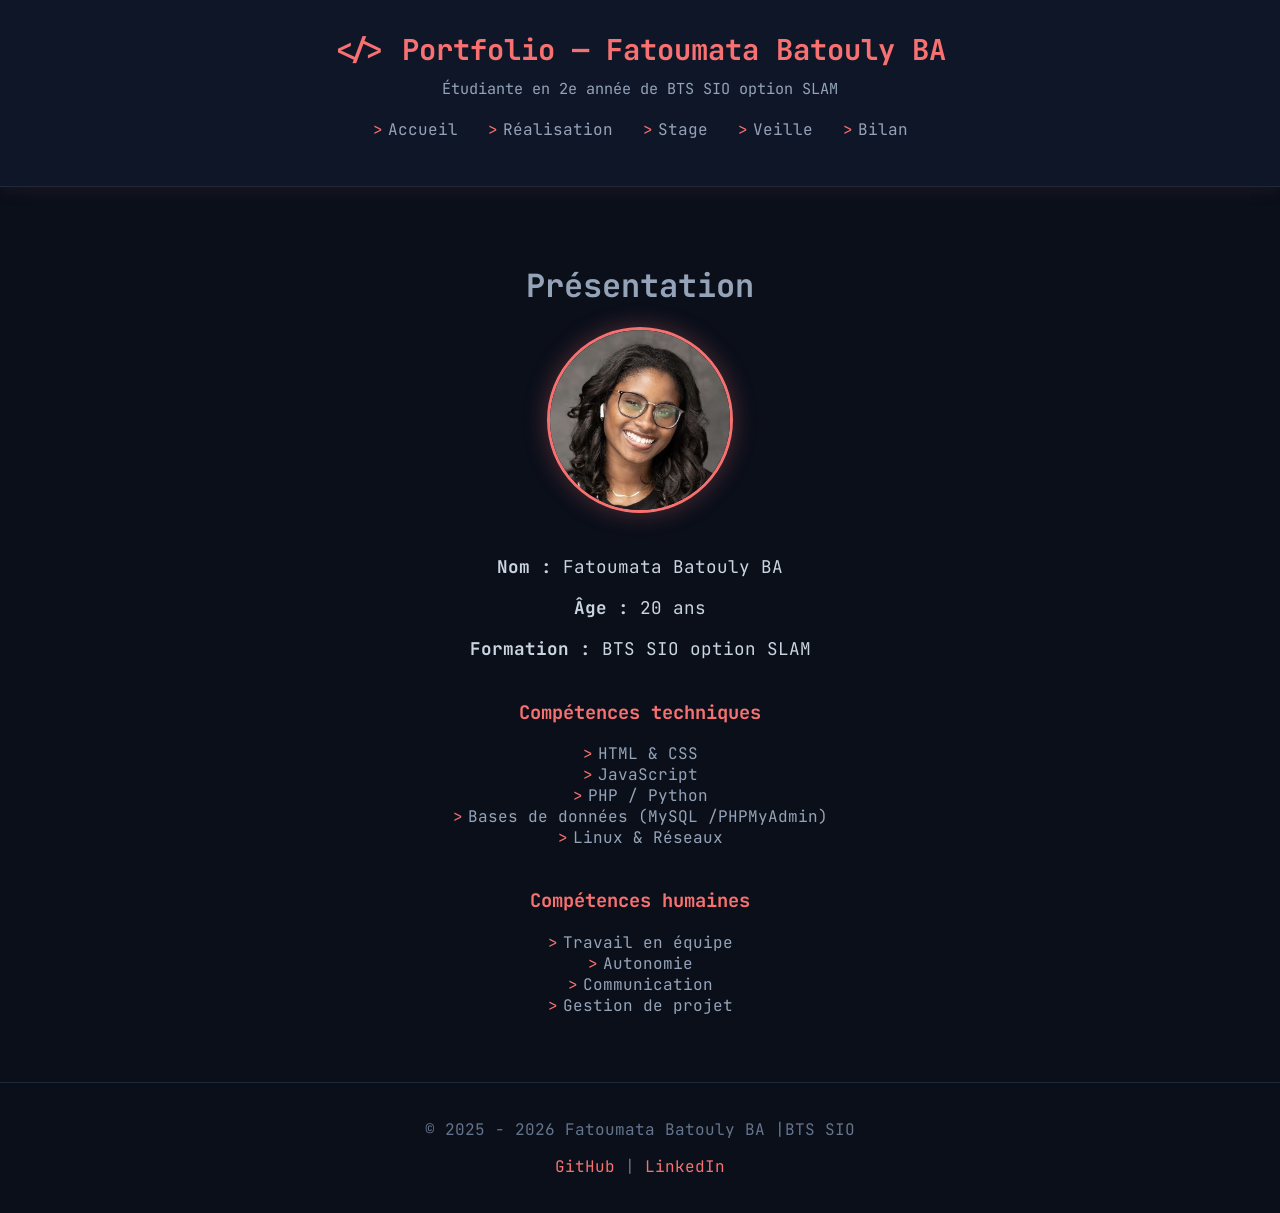
==== index.html @ 47eeae06 "Rename Index.html to index.html" ====
<!DOCTYPE html>
<html lang="fr">

<head>
    <meta charset="UTF-8">
    <meta name="viewport" content="width=device-width, initial-scale=1.0">
    <title>Portfolio - Fatoumata Batouly BA</title>
    <link rel="stylesheet" href="style.css">
</head>

<body>

    <header>
      <h1>&lt;/&gt; <span>Portfolio — Fatoumata Batouly BA</span></h1>
        <p>Étudiante en 2e année de BTS SIO option SLAM</p>

        <nav>
            <ul>
                
                 <li><a href="index.html">Accueil</a></li>
                <li><a href="realisation.html">Réalisation</a></li>
                <li><a href="stage.html">Stage</a></li>
                <li><a href="veille.html">Veille</a></li>
                <li><a href="bilan.html">Bilan</a></li>
            </ul>
        </nav>
    </header>

    <main>
        <section id="accueil">
            <h2>Présentation</h2>
            <img src="photo portfolio.jpg" alt="Photo de Fatoumata Batouly BA">
            <p><strong>Nom :</strong> Fatoumata Batouly BA</p>
            <p><strong>Âge :</strong> 20 ans</p>
            <p><strong>Formation :</strong> BTS SIO option SLAM</p>

            <h3>Compétences techniques</h3>
            <ul>
                <li>HTML & CSS</li>
                <li>JavaScript</li>
                <li>PHP / Python</li>
                <li>Bases de données (MySQL /PHPMyAdmin)</li>
                <li>Linux & Réseaux</li>
            </ul>

            <h3>Compétences humaines</h3>
            <ul>
                <li>Travail en équipe</li>
                <li>Autonomie</li>
                <li>Communication</li>
                <li>Gestion de projet</li>
            </ul>
        </section>
    </main>

    <footer>
        <p>© 2025 - 2026 Fatoumata Batouly BA |BTS SIO </p>
            <a href="https://github.com/Fatoumata-w">GitHub</a> |
             <a href="https://www.linkedin.com/in/fatoumata-batouly-ba-399231347/">  LinkedIn</a></p>
    </footer>
</body>

</html>
---- style.css ----
/* Police */
@import url('https://fonts.googleapis.com/css2?family=JetBrains+Mono:wght@400;700&display=swap');

/* Page générale */
body {
    margin: 0;
    padding: 0;
    font-family: 'JetBrains Mono', monospace;
    background-color: #0a0f1a;
    color:  #94a3b8;
    display: flex;
    flex-direction: column;
    min-height: 100vh;
}

/* ---------- HEADER ---------- */
header {
    text-align: center;
    padding: 30px 20px; /* même hauteur pour toutes les pages */
    background: rgba(15, 23, 42, 0.95);
    border-bottom: 1px solid #1e293b;
    box-shadow: 0 0 20px rgba(248, 113, 113, 0.1);
}

header h1 {
    font-size: 1.8rem; /* uniforme sur toutes les pages */
    color: #f87171;
    margin: 0;
    line-height: 1.4; /* équilibre la hauteur du header */
    text-transform: none;
}

header p {
    color: #94a3b8;
    margin-top: 8px;
    font-size: 0.95rem;
}

/* ---------- NAVIGATION ---------- */
nav ul {
    list-style: none;
    display: flex;
    justify-content: center;
    gap: 30px;
    margin-top: 20px;
    padding: 0;
}

nav a {
    color: #94a3b8;
    text-decoration: none;
    font-size: 1rem;
    position: relative;
    transition: color 0.3s;
}

nav a::after {
    content: "";
    position: absolute;
    bottom: -4px;
    left: 0;
    width: 0%;
    height: 2px;
    background-color: #f87171;
    transition: width 0.3s ease;
}

nav a:hover::after {
    width: 100%;
}

nav a:hover {
    color: #f87171;
}

/* ---------- MAIN ---------- */
main {
    flex: 1;
    text-align: center;
    padding: 50px 20px;
}

/* ---------- PAGE ACCUEIL ---------- */
#accueil img {
    width: 180px;
    height: 180px;
    border-radius: 50%;
    border: 3px solid #f87171;
    object-fit: cover;
    box-shadow: 0 0 25px rgba(248, 113, 113, 0.3);
    margin-bottom: 20px;
    transition: transform 0.3s ease, box-shadow 0.3s ease;
}

#accueil img:hover {
    transform: scale(1.05);
    box-shadow: 0 0 40px rgba(248, 113, 113, 0.5);
}

#accueil h2 {
    font-size: 2rem;
    color: #94a3b8;
    margin-bottom: 20px;
}

section p {
    font-size: 1.1rem;
    color: #cbd5e1;
}

h3 {
    color: #f87171;
    margin-top: 40px;
}

ul {
    list-style: none;
    padding: 0;
    color: #94a3b8;
    font-size: 1rem;
}

li::before {
    content: ">";
    color: #f87171;
    margin-right: 5px;
}

/* ---------- FOOTER ---------- */
footer {
    text-align: center;
    padding: 20px;
    border-top: 1px solid #1e293b;
    color: #64748b;
}

footer a {
    color: #f87171;
    text-decoration: none;
}

footer a:hover {
    text-decoration: underline;
}

/* ---------- PAGES SPÉCIFIQUES ---------- */
.page-list h2 {
    color: #f87171;
    margin-bottom: 20px;
}

.page-list ul li a {
    color: #94a3b8;
    text-decoration: none;
    font-size: 1.1rem;
    transition: color 0.3s;
}

.page-list ul li a:hover {
    color: #f87171;
}

/* ---------- PAGE VEILLE ---------- */
.veille h2 {
    color: #f87171;
    margin-bottom: 20px;
}

.veille ul li a {
    color: #94a3b8;
    text-decoration: none;
}

.veille ul li a:hover {
    color: #f87171;
}


/* === Projet 1 : Lumely Radiance === */

/* Blocs principaux */
.bloc {
  max-width: 900px;
  margin: 40px auto;
  background-color: rgba(15, 23, 42, 0.7);
  border: 1px solid #1e293b;
  border-radius: 15px;
  padding: 30px 40px;
  box-shadow: 0 0 25px rgba(248, 113, 113, 0.1);
  text-align: center;
  transition: transform 0.3s ease, box-shadow 0.3s ease;
}

.bloc:hover {
  transform: translateY(-4px);
  box-shadow: 0 0 40px #e508d340;
}

/* Titres */
.bloc h2,
.bloc h3 {
  color: #f87171;
  margin-bottom: 15px;
  border-bottom: 1px solid #1e293b;
  padding-bottom: 5px;
}

.bloc p,
.bloc ul li {
  color:  #94a3b8;
  font-size: 1.05rem;
  line-height: 1.6;
}

/* Listes */
.bloc ul {
  list-style: none;
  padding-left: 0;

}


.bloc ul li {
  position: relative;
  padding-left: 20px;
  margin-bottom: 8px;
  
  
}

.bloc ul li::before {
  content: ">";
  position: absolute;
  left: 0;
  color: #f87171;
  font-weight: bold;
  
}


/* Captures */
.captures {
  display: flex;
  justify-content: center;
  flex-wrap: wrap;
  gap: 20px;
  margin-top: 20px;
}
.capture1 { 
   width: 35%;

}
.captures img {
  width: 35%;
  border-radius: 10px;
  border: 2px solid #1e293b;
  box-shadow: 0 0 20px rgba(248, 113, 113, 0.15);
  transition: transform 0.3s ease, box-shadow 0.3s ease;
}

.captures img:hover {
  transform: scale(1.03);
  box-shadow: 0 0 25px rgba(248, 113, 113, 0.35);
}

/* ---------- RESPONSIVE ---------- */
@media (max-width: 600px) {
    nav ul {
        flex-direction: column;
        gap: 8px;
    }

    header h1 {
        font-size: 1.5rem;
    }

    section h2 {
        font-size: 1.5rem;
    }
     main section {
        padding: 20px;
        margin: 20px;
    }

    .capture {
        width: 90%;
    }
}
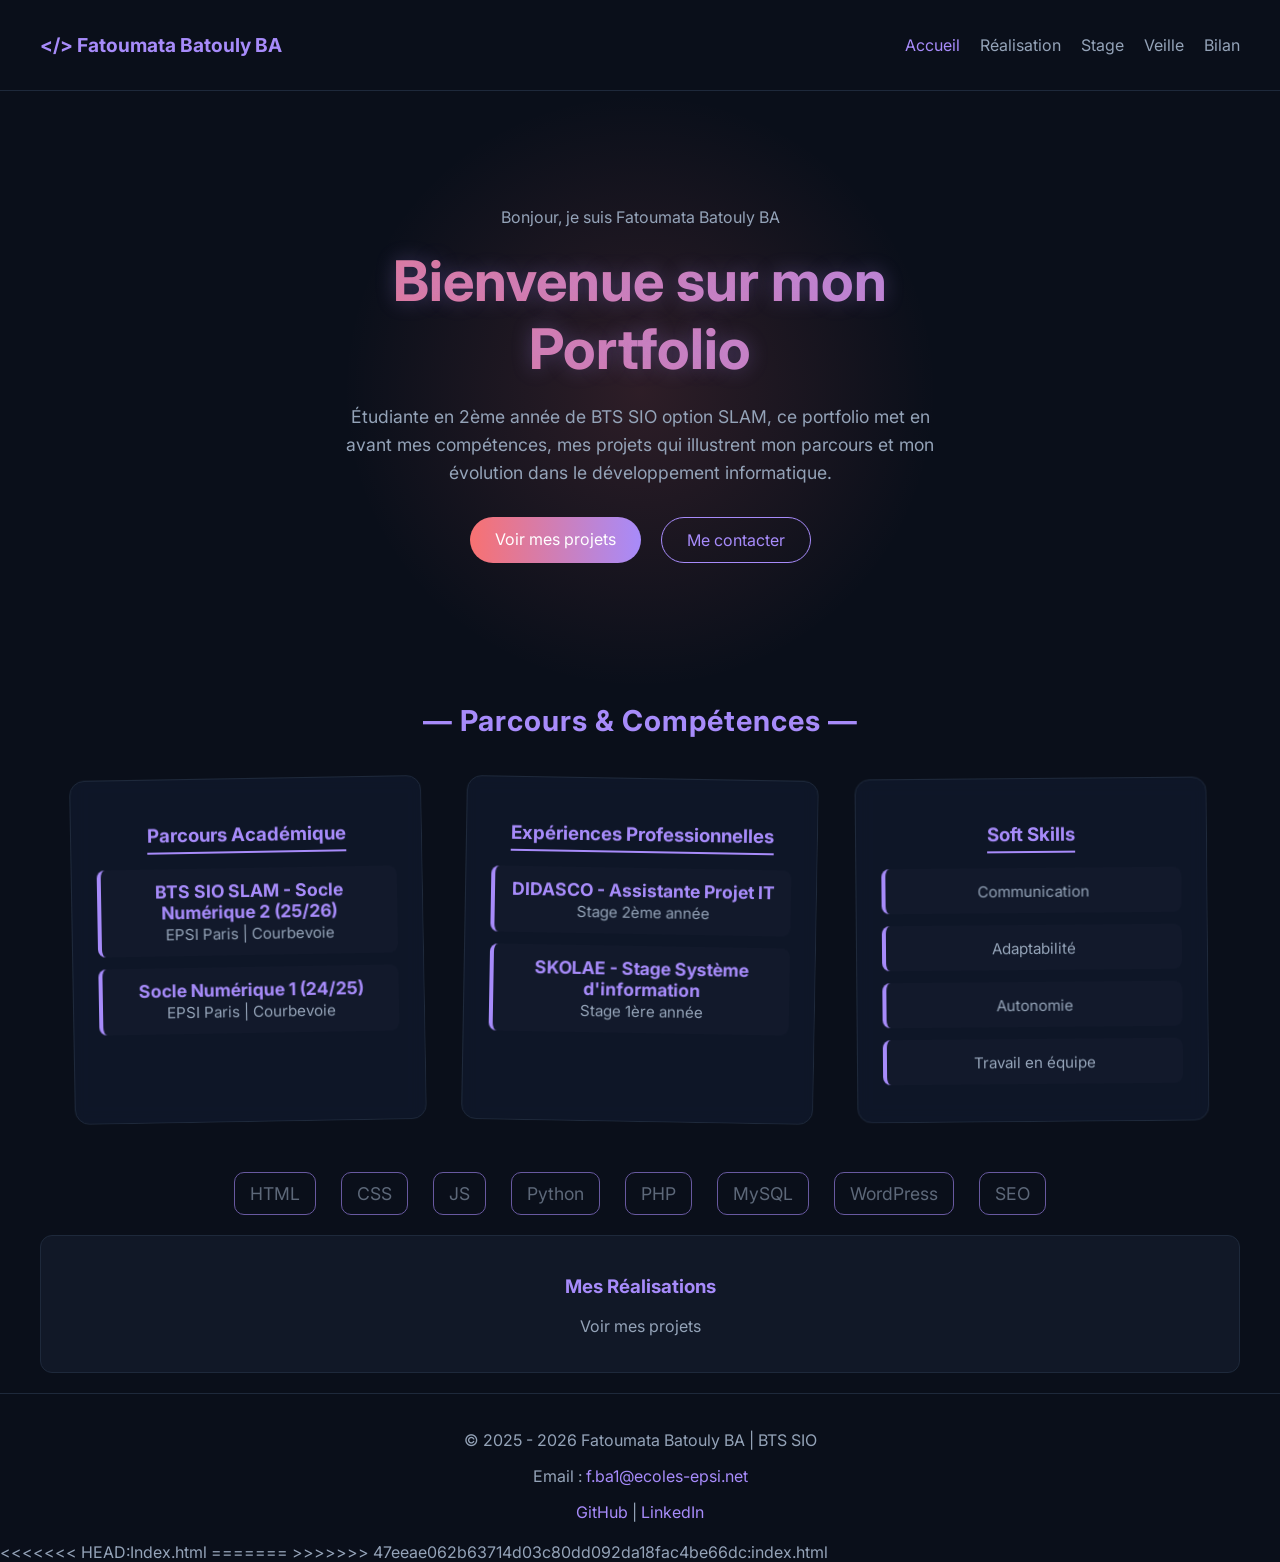
==== commit d3d202bf: "Merge branch 'main' of https://github.com/Fatoumata-w/Portfolio-Fatoumata" ====
--- a/index.html
+++ b/index.html
@@ -1,63 +1,135 @@
 <!DOCTYPE html>
 <html lang="fr">
+<head>
+<meta charset="UTF-8">
+<meta name="viewport" content="width=device-width, initial-scale=1.0">
+<title>Portfolio - Fatoumata Batouly BA</title>
+<link rel="stylesheet" href="style.css">
+<link rel="stylesheet" href="https://cdnjs.cloudflare.com/ajax/libs/font-awesome/6.4.0/css/all.min.css">
 
-<head>
-    <meta charset="UTF-8">
-    <meta name="viewport" content="width=device-width, initial-scale=1.0">
-    <title>Portfolio - Fatoumata Batouly BA</title>
-    <link rel="stylesheet" href="style.css">
 </head>
 
 <body>
 
-    <header>
-      <h1>&lt;/&gt; <span>Portfolio — Fatoumata Batouly BA</span></h1>
-        <p>Étudiante en 2e année de BTS SIO option SLAM</p>
+<header>
+<h1>&lt;/&gt; Fatoumata Batouly BA</h1>
+<nav>
+<ul>
+<li><a href="index.html" class="active">Accueil</a></li>
+<li><a href="realisation.html">Réalisation</a></li>
+<li><a href="stage.html">Stage</a></li>
+<li><a href="veille.html">Veille</a></li>
+<li><a href="bilan.html">Bilan</a></li>
+</ul>
+</nav>
+</header>
 
-        <nav>
-            <ul>
-                
-                 <li><a href="index.html">Accueil</a></li>
-                <li><a href="realisation.html">Réalisation</a></li>
-                <li><a href="stage.html">Stage</a></li>
-                <li><a href="veille.html">Veille</a></li>
-                <li><a href="bilan.html">Bilan</a></li>
-            </ul>
-        </nav>
-    </header>
+<main>
 
-    <main>
-        <section id="accueil">
-            <h2>Présentation</h2>
-            <img src="photo portfolio.jpg" alt="Photo de Fatoumata Batouly BA">
-            <p><strong>Nom :</strong> Fatoumata Batouly BA</p>
-            <p><strong>Âge :</strong> 20 ans</p>
-            <p><strong>Formation :</strong> BTS SIO option SLAM</p>
+<!-- HERO -->
+<section class="hero">
+    <p class="hero-intro">Bonjour, je suis Fatoumata Batouly BA</p>
 
-            <h3>Compétences techniques</h3>
-            <ul>
-                <li>HTML & CSS</li>
-                <li>JavaScript</li>
-                <li>PHP / Python</li>
-                <li>Bases de données (MySQL /PHPMyAdmin)</li>
-                <li>Linux & Réseaux</li>
-            </ul>
+    <h1 class="hero-title">
+        Bienvenue sur mon <br> Portfolio
+    </h1>
 
-            <h3>Compétences humaines</h3>
-            <ul>
-                <li>Travail en équipe</li>
-                <li>Autonomie</li>
-                <li>Communication</li>
-                <li>Gestion de projet</li>
-            </ul>
-        </section>
-    </main>
+    <p class="hero-text">
+       Étudiante en 2ème année de BTS SIO option SLAM, ce portfolio met en avant mes compétences, mes projets qui illustrent mon parcours et mon évolution dans le développement informatique.
 
-    <footer>
-        <p>© 2025 - 2026 Fatoumata Batouly BA |BTS SIO </p>
-            <a href="https://github.com/Fatoumata-w">GitHub</a> |
-             <a href="https://www.linkedin.com/in/fatoumata-batouly-ba-399231347/">  LinkedIn</a></p>
-    </footer>
+    </p>
+
+    <div class="hero-buttons">
+        <a href="realisation.html" class="btn-primary">Voir mes projets</a>
+        <a href="index.html#contact" class="btn-outline">Me contacter</a>
+    </div>
+</section>
+
+<!-- COMPETENCES -->
+<section class="competences-section">
+
+    <h2 class="section-title">— Parcours & Compétences —</h2>
+
+    <div class="competences-container">
+
+     <!-- Bloc Parcours -->
+ <div class="competence-card">
+            <h3>Parcours Académique</h3>
+
+            <div class="education-item">
+                <h4>BTS SIO SLAM - Socle Numérique 2 (25/26)</h4>
+                <p>EPSI Paris | Courbevoie</p>
+            </div>
+
+            <div class="education-item">
+                <h4>Socle Numérique 1 (24/25)</h4>
+                <p>EPSI Paris | Courbevoie</p>
+            </div>
+        </div>
+
+        <!-- Bloc Expériences Professionnelles -->
+        <div class="competence-card">
+            <h3>Expériences Professionnelles</h3>
+
+            <div class="education-item">
+                <h4>DIDASCO - Assistante Projet IT</h4>
+                <p>Stage 2ème année</p>
+            </div>
+
+            <div class="education-item">
+                <h4>SKOLAE - Stage Système d'information</h4>
+                <p>Stage 1ère année</p>
+            </div>
+        </div>
+
+        <!-- Bloc Soft Skills -->
+        <div class="competence-card">
+            <h3>Soft Skills</h3>
+
+            <div class="education-item"><p>Communication</p></div>
+            <div class="education-item"><p>Adaptabilité</p></div>
+            <div class="education-item"><p>Autonomie</p></div>
+            <div class="education-item"><p>Travail en équipe</p></div>
+        </div>
+
+    </div>
+
+    <!-- Icônes -->
+    <div class="skills-icons">
+        <span>HTML</span>
+        <span>CSS</span>
+        <span>JS</span>
+        <span>Python</span>
+        <span>PHP</span>
+        <span>MySQL</span>
+        <span>WordPress</span>
+        <span>SEO</span>
+    </div>
+
+</section>
+
+<!-- NAV RAPIDE -->
+<section class="cards">
+
+    <a href="realisation.html" class="card link-card">
+        <h3>Mes Réalisations</h3>
+        <p>Voir mes projets</p>
+    </a>
+
+</main>
+
+<footer 
+id="contact">
+<p>© 2025 - 2026 Fatoumata Batouly BA | BTS SIO</p>
+<p>Email : <a href="mail">f.ba1@ecoles-epsi.net</a></p>
+<a href="https://github.com/Fatoumata-w">GitHub</a> |
+<a href="https://www.linkedin.com/in/fatoumata-batouly-ba-399231347/">LinkedIn</a>
+</footer>
+
 </body>
+<<<<<<< HEAD:Index.html
+</html>
+=======
 
 </html>
+>>>>>>> 47eeae062b63714d03c80dd092da18fac4be66dc:index.html
--- a/style.css
+++ b/style.css
@@ -1,288 +1,849 @@
-/* Police */
-@import url('https://fonts.googleapis.com/css2?family=JetBrains+Mono:wght@400;700&display=swap');
-
-/* Page générale */
+@import url('https://fonts.googleapis.com/css2?family=Inter:wght@300;400;600&display=swap');
+
+/* ===== GLOBAL ===== */
 body {
     margin: 0;
+    font-family: 'Inter', sans-serif;
+    background: #0a0f1a;
+    color: #94a3b8;
+}
+
+/* ===== HEADER ===== */
+header {
+    display: flex;
+    justify-content: space-between;
+    align-items: center;
+    padding: 20px 40px;
+    border-bottom: 1px solid #1e293b;
+}
+
+header h1 {
+    color: #a78bfa;
+    font-size: 1.2rem;
+}
+
+nav ul {
+    display: flex;
+    gap: 20px;
+    list-style: none;
+    margin: 0;
     padding: 0;
-    font-family: 'JetBrains Mono', monospace;
-    background-color: #0a0f1a;
-    color:  #94a3b8;
-    display: flex;
-    flex-direction: column;
-    min-height: 100vh;
-}
-
-/* ---------- HEADER ---------- */
-header {
-    text-align: center;
-    padding: 30px 20px; /* même hauteur pour toutes les pages */
-    background: rgba(15, 23, 42, 0.95);
-    border-bottom: 1px solid #1e293b;
-    box-shadow: 0 0 20px rgba(248, 113, 113, 0.1);
-}
-
-header h1 {
-    font-size: 1.8rem; /* uniforme sur toutes les pages */
-    color: #f87171;
-    margin: 0;
-    line-height: 1.4; /* équilibre la hauteur du header */
-    text-transform: none;
-}
-
-header p {
-    color: #94a3b8;
-    margin-top: 8px;
-    font-size: 0.95rem;
-}
-
-/* ---------- NAVIGATION ---------- */
-nav ul {
-    list-style: none;
-    display: flex;
-    justify-content: center;
-    gap: 30px;
-    margin-top: 20px;
-    padding: 0;
 }
 
 nav a {
-    color: #94a3b8;
     text-decoration: none;
-    font-size: 1rem;
+    color: #94a3b8;
+    transition: 0.3s;
+}
+
+nav a.active,
+nav a:hover {
+    color: #a78bfa;
+}
+
+/* ===== HERO ===== */
+.hero {
+    text-align: center;
+    padding: 100px 20px 60px;
     position: relative;
-    transition: color 0.3s;
-}
-
-nav a::after {
+}
+
+.hero::before {
     content: "";
     position: absolute;
-    bottom: -4px;
-    left: 0;
-    width: 0%;
-    height: 2px;
-    background-color: #f87171;
-    transition: width 0.3s ease;
-}
-
-nav a:hover::after {
-    width: 100%;
-}
-
-nav a:hover {
-    color: #f87171;
-}
-
-/* ---------- MAIN ---------- */
-main {
-    flex: 1;
-    text-align: center;
-    padding: 50px 20px;
-}
-
-/* ---------- PAGE ACCUEIL ---------- */
-#accueil img {
-    width: 180px;
-    height: 180px;
-    border-radius: 50%;
-    border: 3px solid #f87171;
-    object-fit: cover;
-    box-shadow: 0 0 25px rgba(248, 113, 113, 0.3);
-    margin-bottom: 20px;
-    transition: transform 0.3s ease, box-shadow 0.3s ease;
-}
-
-#accueil img:hover {
+    top: 0;
+    left: 50%;
+    transform: translateX(-50%);
+    width: 600px;
+    height: 600px;
+    background: radial-gradient(circle, rgba(248,113,113,0.15) 0%, transparent 70%);
+    z-index: 0;
+}
+
+.hero * {
+    position: relative;
+    z-index: 1;
+}
+
+.hero-intro {
+    font-size: 1rem;
+    color: #94a3b8;
+}
+
+.hero-title {
+    font-size: 3.5rem;
+    font-weight: bold;
+    margin: 20px 0;
+    background: linear-gradient(90deg, #f87171, #a78bfa);
+    -webkit-background-clip: text;
+    -webkit-text-fill-color: transparent;
+    text-shadow: 0 0 20px rgba(168, 139, 250, 0.3);
+}
+
+.hero-text {
+    max-width: 600px;
+    margin: auto;
+    font-size: 1.1rem;
+    line-height: 1.6;
+}
+
+/* ===== BUTTONS ===== */
+.hero-buttons {
+    margin-top: 30px;
+    display: flex;
+    justify-content: center;
+    gap: 20px;
+    flex-wrap: wrap;
+}
+
+.btn-primary {
+    padding: 12px 25px;
+    background: linear-gradient(90deg, #f87171, #a78bfa);
+    border-radius: 30px;
+    color: white;
+    text-decoration: none;
+    transition: 0.3s;
+}
+
+.btn-primary:hover {
     transform: scale(1.05);
-    box-shadow: 0 0 40px rgba(248, 113, 113, 0.5);
-}
-
-#accueil h2 {
-    font-size: 2rem;
-    color: #94a3b8;
-    margin-bottom: 20px;
-}
-
-section p {
+}
+
+.btn-outline {
+    padding: 12px 25px;
+    border: 1px solid #a78bfa;
+    border-radius: 30px;
+    color: #a78bfa;
+    text-decoration: none;
+    transition: 0.3s;
+}
+
+.btn-outline:hover {
+    background: #a78bfa;
+    color: #0a0f1a;
+}
+
+/* ===== CARDS NAV ===== */
+.cards {
+    display: grid;
+    grid-template-columns: repeat(auto-fit, minmax(250px, 1fr));
+    gap: 20px;
+    padding: 20px 40px;
+}
+
+.card {
+    background: #111827;
+    padding: 20px;
+    border-radius: 12px;
+    border: 1px solid #1e293b;
+    transition: 0.3s;
+}
+
+.card:hover {
+    transform: translateY(-5px);
+    border-color: #a78bfa;
+}
+
+.card h3 {
+    color: #a78bfa;
+}
+
+.link-card {
+    text-decoration: none;
+    color: #94a3b8;
+    text-align: center;
+}
+
+/* ===== COMPETENCES ===== */
+.competences-section {
+    margin-top: 80px;
+    text-align: center;
+}
+
+.section-title {
+    font-size: 1.8rem;
+    color: #a78bfa;
+    margin-bottom: 40px;
+    letter-spacing: 1px;
+}
+
+/* container */
+.competences-container {
+    display: flex;
+    justify-content: center;
+    gap: 40px;
+    flex-wrap: wrap;
+}
+
+/* cards */
+.competence-card {
+    background: rgba(15, 23, 42, 0.85);
+    backdrop-filter: blur(8px);
+    padding: 25px;
+    border-radius: 15px;
+    width: 300px;
+    text-align: center;
+    border: 1px solid #1e293b;
+    transition: 0.3s;
+}
+
+/* effet incliné */
+.competence-card:nth-child(1) {
+    transform: rotate(-1deg);
+}
+.competence-card:nth-child(2) {
+    transform: rotate(1deg);
+}
+.competence-card:nth-child(3) {
+    transform: rotate(-0.5deg);
+}
+
+.competence-card:hover {
+    transform: translateY(-6px) scale(1.02);
+    box-shadow: 0 0 25px rgba(248, 113, 113, 0.2);
+}
+/* ===== Education / Parcours Académique ===== */
+.education-item {
+    background: rgba(30, 41, 59, 0.2); /* léger fond différent du card */
+    padding: 12px 15px;
+    margin-bottom: 12px;
+    border-radius: 8px;
+    border-left: 4px solid #a78bfa; /* barre colorée à gauche */
+    transition: 0.3s;
+}
+
+.education-item:hover {
+    background: rgba(30, 41, 59, 0.4); /* effet au survol */
+}
+
+.education-item h4 {
+    margin: 0;
     font-size: 1.1rem;
-    color: #cbd5e1;
-}
-
-h3 {
-    color: #f87171;
-    margin-top: 40px;
-}
-
-ul {
+    color: #a78bfa; /* contraste avec le fond */
+    
+}
+
+.education-item p {
+    margin: 2px 0 0 0;
+    font-size: 0.95rem;
+    color: #94a3b8;
+}
+
+/* titres */
+.competence-card h3 {
+    color: #a78bfa;
+    margin-bottom: 15px;
+    border-bottom: 2px solid #a78bfa;
+    display: inline-block;
+    padding-bottom: 5px;
+}
+
+/* liste */
+.competence-card ul {
     list-style: none;
     padding: 0;
-    color: #94a3b8;
-    font-size: 1rem;
-}
-
-li::before {
-    content: ">";
-    color: #f87171;
-    margin-right: 5px;
-}
-
-/* ---------- FOOTER ---------- */
+}
+
+.competence-card li {
+    margin-bottom: 8px;
+}
+
+/* skills */
+.skills-icons {
+    margin-top: 50px;
+    display: flex;
+    justify-content: center;
+    gap: 25px;
+    flex-wrap: wrap;
+}
+
+.skills-icons span {
+    opacity: 0.6;
+    font-size: 1.1rem;
+    border: 1px solid #a78bfa;
+    padding: 10px 15px;
+    border-radius: 10px;
+    transition: 0.3s;
+}
+
+.skills-icons span:hover {
+    opacity: 1;
+    border-color: #a78bfa;
+    color: #a78bfa;
+}
+
+/* ===== FOOTER ===== */
 footer {
     text-align: center;
     padding: 20px;
     border-top: 1px solid #1e293b;
-    color: #64748b;
 }
 
 footer a {
-    color: #f87171;
+    color: #a78bfa;
     text-decoration: none;
 }
 
 footer a:hover {
     text-decoration: underline;
 }
-
-/* ---------- PAGES SPÉCIFIQUES ---------- */
-.page-list h2 {
-    color: #f87171;
-    margin-bottom: 20px;
-}
-
-.page-list ul li a {
-    color: #94a3b8;
-    text-decoration: none;
-    font-size: 1.1rem;
-    transition: color 0.3s;
-}
-
-.page-list ul li a:hover {
-    color: #f87171;
-}
-
-/* ---------- PAGE VEILLE ---------- */
-.veille h2 {
-    color: #f87171;
-    margin-bottom: 20px;
-}
-
-.veille ul li a {
-    color: #94a3b8;
-    text-decoration: none;
-}
-
-.veille ul li a:hover {
-    color: #f87171;
-}
-
-
-/* === Projet 1 : Lumely Radiance === */
-
-/* Blocs principaux */
-.bloc {
-  max-width: 900px;
-  margin: 40px auto;
-  background-color: rgba(15, 23, 42, 0.7);
-  border: 1px solid #1e293b;
-  border-radius: 15px;
-  padding: 30px 40px;
-  box-shadow: 0 0 25px rgba(248, 113, 113, 0.1);
-  text-align: center;
-  transition: transform 0.3s ease, box-shadow 0.3s ease;
-}
-
-.bloc:hover {
-  transform: translateY(-4px);
-  box-shadow: 0 0 40px #e508d340;
-}
-
-/* Titres */
-.bloc h2,
-.bloc h3 {
-  color: #f87171;
-  margin-bottom: 15px;
-  border-bottom: 1px solid #1e293b;
-  padding-bottom: 5px;
-}
-
-.bloc p,
-.bloc ul li {
-  color:  #94a3b8;
-  font-size: 1.05rem;
-  line-height: 1.6;
-}
-
-/* Listes */
-.bloc ul {
-  list-style: none;
-  padding-left: 0;
-
-}
-
-
-.bloc ul li {
-  position: relative;
-  padding-left: 20px;
-  margin-bottom: 8px;
-  
-  
-}
-
-.bloc ul li::before {
-  content: ">";
-  position: absolute;
-  left: 0;
-  color: #f87171;
-  font-weight: bold;
-  
-}
-
-
-/* Captures */
-.captures {
-  display: flex;
-  justify-content: center;
-  flex-wrap: wrap;
-  gap: 20px;
-  margin-top: 20px;
-}
-.capture1 { 
-   width: 35%;
-
-}
-.captures img {
-  width: 35%;
-  border-radius: 10px;
-  border: 2px solid #1e293b;
-  box-shadow: 0 0 20px rgba(248, 113, 113, 0.15);
-  transition: transform 0.3s ease, box-shadow 0.3s ease;
-}
-
-.captures img:hover {
-  transform: scale(1.03);
-  box-shadow: 0 0 25px rgba(248, 113, 113, 0.35);
-}
-
-/* ---------- RESPONSIVE ---------- */
-@media (max-width: 600px) {
+html {
+    scroll-behavior: smooth;
+}
+/* PROJETS DANS REALISATION*/
+.projects-section {
+    padding: 50px 40px;
+}
+
+.projects-container {
+    display: grid;
+    grid-template-columns: repeat(auto-fit, minmax(300px, 1fr));
+    gap: 30px;
+}
+
+.project-card {
+    background: rgba(15, 23, 42, 0.85);
+    backdrop-filter: blur(8px);
+    padding: 25px;
+    border-radius: 15px;
+    border: 1px solid #1e293b;
+    transition: 0.3s;
+}
+
+.project-card:hover {
+    transform: translateY(-6px) scale(1.02);
+    box-shadow: 0 0 25px rgba(248, 113, 113, 0.2);
+}
+
+.project-card h3 {
+    color: #a78bfa;
+    margin-bottom: 10px;
+}
+
+.project-card p {
+    color: #94a3b8;
+    font-size: 0.95rem;
+    margin-bottom: 15px;
+}
+
+.tech-tags {
+    display: flex;
+    flex-wrap: wrap;
+    gap: 10px;
+    margin-bottom: 15px;
+}
+
+.tech-tags span {
+    background: #1e293b;
+    padding: 5px 10px;
+    border-radius: 8px;
+    font-size: 0.85rem;
+}
+
+.project-info {
+    display: flex;
+    flex-wrap: wrap;
+    gap: 15px;
+    font-size: 0.85rem;
+    margin-bottom: 15px;
+    color: #94a3b8;
+}
+
+.project-info i {
+    margin-right: 5px;
+    color: #a78bfa;
+}
+
+.project-links {
+    display: flex;
+    gap: 15px;
+    flex-wrap: wrap;
+}
+/* ===== RESPONSIVE ===== */
+@media (max-width: 768px) {
+
+    header {
+        flex-direction: column;
+        gap: 10px;
+        text-align: center;
+    }
+
     nav ul {
         flex-direction: column;
-        gap: 8px;
+        gap: 10px;
     }
 
-    header h1 {
-        font-size: 1.5rem;
+    .hero-title {
+        font-size: 2.2rem;
     }
 
-    section h2 {
-        font-size: 1.5rem;
+    .hero-text {
+        font-size: 1rem;
     }
-     main section {
+
+    .cards {
         padding: 20px;
-        margin: 20px;
+        text-align: center;
     }
 
-    .capture {
+    .competences-container {
+        flex-direction: column;
+        align-items: center;
+    }
+
+    .competence-card {
         width: 90%;
+        transform: none !important;
     }
-}+
+    .skills-icons {
+        gap: 15px;
+    }
+
+    .skills-icons span {
+        font-size: 1rem;
+        padding: 8px 12px;
+    }
+}
+
+/* ===== HERO GÉNÉRIQUE (veille, bilan, stage) ===== */
+.page-hero {
+    text-align: center;
+    padding: 80px 20px 50px;
+    position: relative;
+}
+.page-hero::before {
+    content: "";
+    position: absolute;
+    top: 0;
+    left: 50%;
+    transform: translateX(-50%);
+    width: 600px;
+    height: 400px;
+    background: radial-gradient(circle, rgba(167,139,250,0.12) 0%, transparent 70%);
+    z-index: 0;
+}
+.page-hero.red-glow::before {
+    background: radial-gradient(circle, rgba(248,113,113,0.12) 0%, transparent 70%);
+}
+.page-hero * { position: relative; z-index: 1; }
+.page-hero .hero-sub {
+    color: #94a3b8;
+    font-size: 0.95rem;
+    margin: 0 0 8px;
+}
+.page-hero h1 {
+    font-size: 3rem;
+    font-weight: bold;
+    background: linear-gradient(90deg, #f87171, #a78bfa);
+    -webkit-background-clip: text;
+    -webkit-text-fill-color: transparent;
+    margin: 10px 0;
+}
+.page-hero .hero-desc {
+    color: #94a3b8;
+    font-size: 1.05rem;
+    max-width: 600px;
+    margin: 0 auto;
+}
+
+/* badges hero */
+.hero-badges {
+    display: flex;
+    justify-content: center;
+    gap: 20px;
+    flex-wrap: wrap;
+    margin-top: 25px;
+}
+.hero-badge {
+    background: rgba(167,139,250,0.1);
+    border: 1px solid #a78bfa;
+    color: #a78bfa;
+    padding: 7px 18px;
+    border-radius: 20px;
+    font-size: 0.85rem;
+}
+
+/* ===== VEILLE ===== */
+.theme-section {
+    max-width: 900px;
+    margin: 0 auto 50px;
+    padding: 0 30px;
+}
+.theme-box {
+    background: rgba(15,23,42,0.85);
+    border: 1px solid #a78bfa;
+    border-left: 4px solid #a78bfa;
+    border-radius: 12px;
+    padding: 28px;
+}
+.theme-box h2 {
+    color: #a78bfa;
+    margin-top: 0;
+    font-size: 1.2rem;
+}
+.theme-box p {
+    color: #94a3b8;
+    line-height: 1.7;
+    margin: 6px 0;
+}
+.theme-labels {
+    display: flex;
+    gap: 10px;
+    flex-wrap: wrap;
+    margin-top: 15px;
+}
+.theme-label {
+    background: #1e293b;
+    padding: 5px 13px;
+    border-radius: 8px;
+    font-size: 0.82rem;
+    color: #94a3b8;
+}
+
+/* articles */
+.articles-section {
+    max-width: 1100px;
+    margin: 0 auto;
+    padding: 0 30px 70px;
+}
+.articles-section > h2 {
+    color: #a78bfa;
+    font-size: 1.8rem;
+    text-align: center;
+    margin-bottom: 40px;
+    letter-spacing: 1px;
+}
+.articles-grid {
+    display: grid;
+    grid-template-columns: repeat(auto-fit, minmax(320px, 1fr));
+    gap: 25px;
+}
+.article-card {
+    background: rgba(15,23,42,0.85);
+    border: 1px solid #1e293b;
+    border-radius: 15px;
+    padding: 25px;
+    transition: 0.3s;
+    display: flex;
+    flex-direction: column;
+}
+.article-card:hover {
+    transform: translateY(-5px);
+    border-color: #a78bfa;
+    box-shadow: 0 0 20px rgba(167,139,250,0.15);
+}
+.article-card.featured {
+    border-left: 4px solid #f18bcf;
+    border-color: #f18bcf;
+}
+.article-card.featured:hover {
+    box-shadow: 0 0 20px rgba(248,113,113,0.15);
+}
+.art-badge {
+    display: inline-block;
+    font-size: 0.75rem;
+    font-weight: 600;
+    padding: 4px 12px;
+    border-radius: 20px;
+    margin-bottom: 12px;
+    width: fit-content;
+}
+.art-badge.feat {
+    background: rgba(248,113,113,0.15);
+    color: #f18bcf;
+    border: 1px solid #f18bcf;
+}
+.art-badge.norm {
+    background: rgba(167,139,250,0.1);
+    color: #a78bfa;
+    border: 1px solid #a78bfa;
+}
+.article-card h3 {
+    color: #e2e8f0;
+    font-size: 1rem;
+    margin: 0 0 10px;
+    line-height: 1.4;
+}
+.art-meta {
+    display: flex;
+    gap: 14px;
+    flex-wrap: wrap;
+    margin-bottom: 12px;
+    font-size: 0.82rem;
+    color: #64748b;
+}
+.art-meta i { color: #a78bfa; margin-right: 4px; }
+.art-summary {
+    color: #94a3b8;
+    font-size: 0.92rem;
+    line-height: 1.65;
+    flex-grow: 1;
+    margin: 0 0 15px;
+}
+.art-points {
+    list-style: none;
+    padding: 0;
+    margin: 0 0 15px;
+}
+.art-points li { color: #94a3b8; font-size: 0.87rem; padding: 3px 0; }
+.art-points li::before { content: "→ "; color: #a78bfa; }
+.article-card.featured .art-points li::before { color: #f18bcf; }
+.read-link {
+    display: inline-flex;
+    align-items: center;
+    gap: 8px;
+    color: #a78bfa;
+    text-decoration: none;
+    font-size: 0.88rem;
+    font-weight: 500;
+    border-top: 1px solid #1e293b;
+    padding-top: 13px;
+    margin-top: auto;
+    transition: 0.2s;
+}
+.article-card.featured .read-link { color: #f18bcf; }
+.read-link:hover { opacity: 0.7; }
+
+/* méthode de veille */
+.methodo-section {
+    max-width: 900px;
+    margin: 0 auto 60px;
+    padding: 0 30px;
+}
+.methodo-section h2 {
+    color: #a78bfa;
+    font-size: 1.5rem;
+    margin-bottom: 25px;
+    text-align: center;
+}
+.methodo-grid {
+    display: grid;
+    grid-template-columns: repeat(auto-fit, minmax(190px, 1fr));
+    gap: 18px;
+}
+.methodo-card {
+    background: rgba(15,23,42,0.85);
+    border: 1px solid #1e293b;
+    border-radius: 12px;
+    padding: 20px;
+    text-align: center;
+}
+.methodo-card i { color: #a78bfa; font-size: 1.8rem; margin-bottom: 10px; display: block; }
+.methodo-card h4 { color: #e2e8f0; margin: 0 0 6px; font-size: 0.95rem; }
+.methodo-card p { color: #64748b; font-size: 0.82rem; margin: 0; }
+
+/* ===== BILAN ===== */
+.bilan-container {
+    max-width: 1000px;
+    margin: 0 auto;
+    padding: 0 30px 80px;
+}
+.citation-box {
+    background: rgba(167,139,250,0.08);
+    border-left: 4px solid #a78bfa;
+    border-radius: 0 12px 12px 0;
+    padding: 22px 28px;
+    margin-bottom: 50px;
+    font-style: italic;
+    color: #94a3b8;
+    font-size: 1rem;
+    line-height: 1.7;
+}
+.citation-box span { color: #a78bfa; font-style: normal; font-weight: 600; }
+
+.bilan-section { margin-bottom: 50px; }
+.bilan-section h2 {
+    color: #a78bfa;
+    font-size: 1.4rem;
+    margin-bottom: 25px;
+    display: flex;
+    align-items: center;
+    gap: 12px;
+}
+
+/* compétences grid */
+.comp-grid {
+    display: grid;
+    grid-template-columns: repeat(auto-fit, minmax(280px, 1fr));
+    gap: 20px;
+}
+.comp-card {
+    background: rgba(15,23,42,0.85);
+    border: 1px solid #1e293b;
+    border-radius: 12px;
+    padding: 22px;
+    transition: 0.3s;
+}
+.comp-card:hover { border-color: #a78bfa; transform: translateY(-3px); }
+.comp-card h3 { color: #e2e8f0; font-size: 1rem; margin: 0 0 12px; }
+.comp-card ul { list-style: none; padding: 0; margin: 0; }
+.comp-card ul li {
+    color: #94a3b8;
+    font-size: 0.88rem;
+    padding: 5px 0;
+    border-bottom: 1px solid rgba(30,41,59,0.5);
+}
+.comp-card ul li:last-child { border-bottom: none; }
+.comp-card ul li::before { content: "✓ "; color: #a78bfa; }
+
+
+
+/* points forts / axes */
+.two-cols { display: grid; grid-template-columns: 1fr 1fr; gap: 20px; }
+.col-box {
+    background: rgba(15,23,42,0.85);
+    border: 1px solid #1e293b;
+    border-radius: 12px;
+    padding: 22px;
+}
+.col-box.green { border-left: 4px solid #f568c4; }
+.col-box.orange { border-left: 4px solid #d35252; }
+.col-box h3 { font-size: 1rem; margin: 0 0 15px; }
+.col-box.green h3 { color: #f568c4; }
+.col-box.orange h3 { color: #d35252; }
+.col-box ul { list-style: none; padding: 0; margin: 0; }
+.col-box ul li { color: #94a3b8; font-size: 0.88rem; padding: 5px 0; }
+.col-box.green ul li::before { content: "+ "; color: #f568c4; font-weight: 700; }
+.col-box.orange ul li::before { content: "→ "; color: #d35252; }
+
+/* objectifs */
+.objectifs-grid {
+    display: grid;
+    grid-template-columns: repeat(auto-fit, minmax(220px, 1fr));
+    gap: 18px;
+}
+.objectif-card {
+    background: rgba(15,23,42,0.85);
+    border: 1px solid #1e293b;
+    border-radius: 12px;
+    padding: 20px;
+    text-align: center;
+    transition: 0.3s;
+}
+.objectif-card:hover { border-color: #a78bfa; }
+.objectif-card i { font-size: 1.8rem; color: #a78bfa; margin-bottom: 12px; display: block; }
+.objectif-card h4 { color: #e2e8f0; font-size: 0.95rem; margin: 0 0 8px; }
+.objectif-card p { color: #64748b; font-size: 0.83rem; margin: 0; }
+
+/* conclusion */
+.conclusion-box {
+    background: linear-gradient(135deg, rgba(248,113,113,0.08), rgba(167,139,250,0.08));
+    border: 1px solid #a78bfa;
+    border-radius: 12px;
+    padding: 30px;
+    text-align: center;
+}
+.conclusion-box p { color: #94a3b8; line-height: 1.8; font-size: 1rem; margin: 0; }
+
+/* ===== STAGE ===== */
+.stages-container {
+    max-width: 1000px;
+    margin: 0 auto;
+    padding: 0 30px 80px;
+    display: flex;
+    flex-direction: column;
+    gap: 50px;
+}
+.stage-card {
+    background: rgba(15,23,42,0.85);
+    border: 1px solid #1e293b;
+    border-radius: 18px;
+    overflow: hidden;
+    transition: 0.3s;
+}
+.stage-card:hover { box-shadow: 0 0 30px rgba(248,113,113,0.12); }
+.stage-card.main { border-color: #f18bcf; border-left: 5px solid #e560b8; }
+.stage-card.secondary { border-left: 5px solid #a78bfa; }
+
+.stage-card-header {
+    padding: 28px 30px 20px;
+    border-bottom: 1px solid #1e293b;
+    display: flex;
+    justify-content: space-between;
+    align-items: flex-start;
+    flex-wrap: wrap;
+    gap: 15px;
+}
+.stage-card-header .stage-label {
+    font-size: 0.8rem;
+    font-weight: 600;
+    margin: 0 0 5px;
+    text-transform: uppercase;
+    letter-spacing: 1px;
+}
+.stage-card.main .stage-label { color: #e560b8;}
+.stage-card.secondary .stage-label { color: #a78bfa; }
+.stage-card-header h2 { color: #e2e8f0; font-size: 1.3rem; margin: 0; }
+.stage-card.main .stage-card-header h2 { color: #f18bcf; }
+.stage-card.secondary .stage-card-header h2 { color: #f18bcf; }
+
+.stage-period {
+    display: flex;
+    align-items: center;
+    gap: 8px;
+    color: #64748b;
+    font-size: 0.88rem;
+    background: #111827;
+    padding: 7px 15px;
+    border-radius: 20px;
+    white-space: nowrap;
+}
+.stage-period i { color: #f18bcf; }
+
+.stage-card-body {
+    padding: 28px 30px;
+    display: grid;
+    grid-template-columns: 1fr 1fr;
+    gap: 30px;
+}
+.stage-col h3 {
+    color: #f18bcf;
+    font-size: 1rem;
+    margin: 0 0 14px;
+    display: flex;
+    align-items: center;
+    gap: 8px;
+}
+.stage-col.main-col h3 { color: #f18bcf; }
+
+.stage-desc { color: #94a3b8; font-size: 0.92rem; line-height: 1.7; margin: 0 0 18px; }
+
+.mission-list { list-style: none; padding: 0; margin: 0 0 18px; }
+.mission-list li {
+    color: #94a3b8;
+    font-size: 0.88rem;
+    padding: 6px 0;
+    border-bottom: 1px solid rgba(30,41,59,0.4);
+    display: flex;
+    align-items: flex-start;
+    gap: 10px;
+}
+.mission-list li:last-child { border-bottom: none; }
+.mission-list li i { color: #f18bcf; margin-top: 3px; min-width: 14px; font-size: 0.85rem; }
+.stage-card.main .mission-list li i { color: #f18bcf; }
+
+.competence-items { display: flex; flex-direction: column; gap: 10px; }
+.comp-item {
+    background: rgba(30,41,59,0.3);
+    border-radius: 8px;
+    padding: 10px 14px;
+    border-left: 3px solid #f18bcf;
+}
+
+.stage-card-footer {
+    padding: 18px 30px;
+    border-top: 1px solid #1e293b;
+    display: flex;
+    gap: 15px;
+    flex-wrap: wrap;
+}
+
+/* ===== RESPONSIVE ADDITIONS ===== */
+@media (max-width: 768px) {
+    .page-hero h1 { font-size: 2rem; }
+    .articles-grid { grid-template-columns: 1fr; }
+    .two-cols { grid-template-columns: 1fr; }
+    .stage-card-body { grid-template-columns: 1fr; }
+    .stage-card-header { flex-direction: column; }
+}
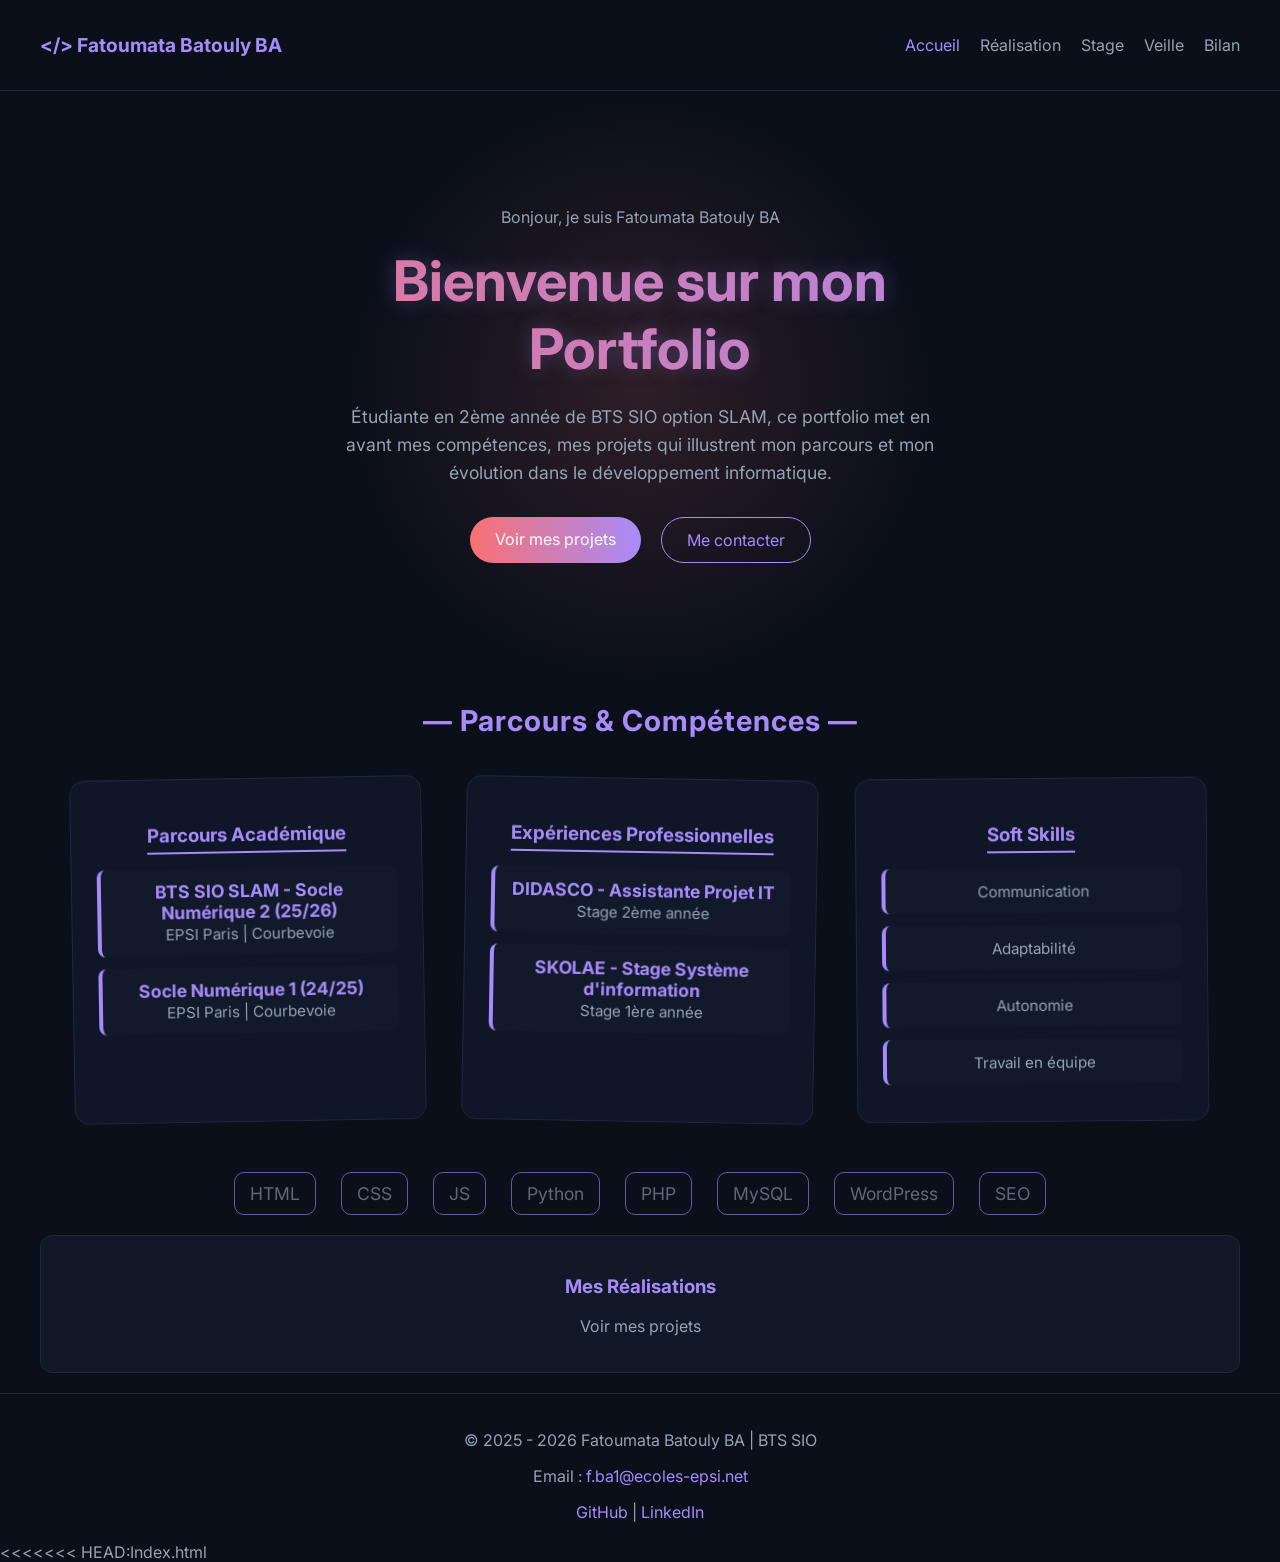
==== commit e235a5ba: "Fix merge conflict in index.html Remove merge conflict markers from index.html" ====
--- a/index.html
+++ b/index.html
@@ -129,7 +129,4 @@
 </body>
 <<<<<<< HEAD:Index.html
 </html>
-=======
 
-</html>
->>>>>>> 47eeae062b63714d03c80dd092da18fac4be66dc:index.html
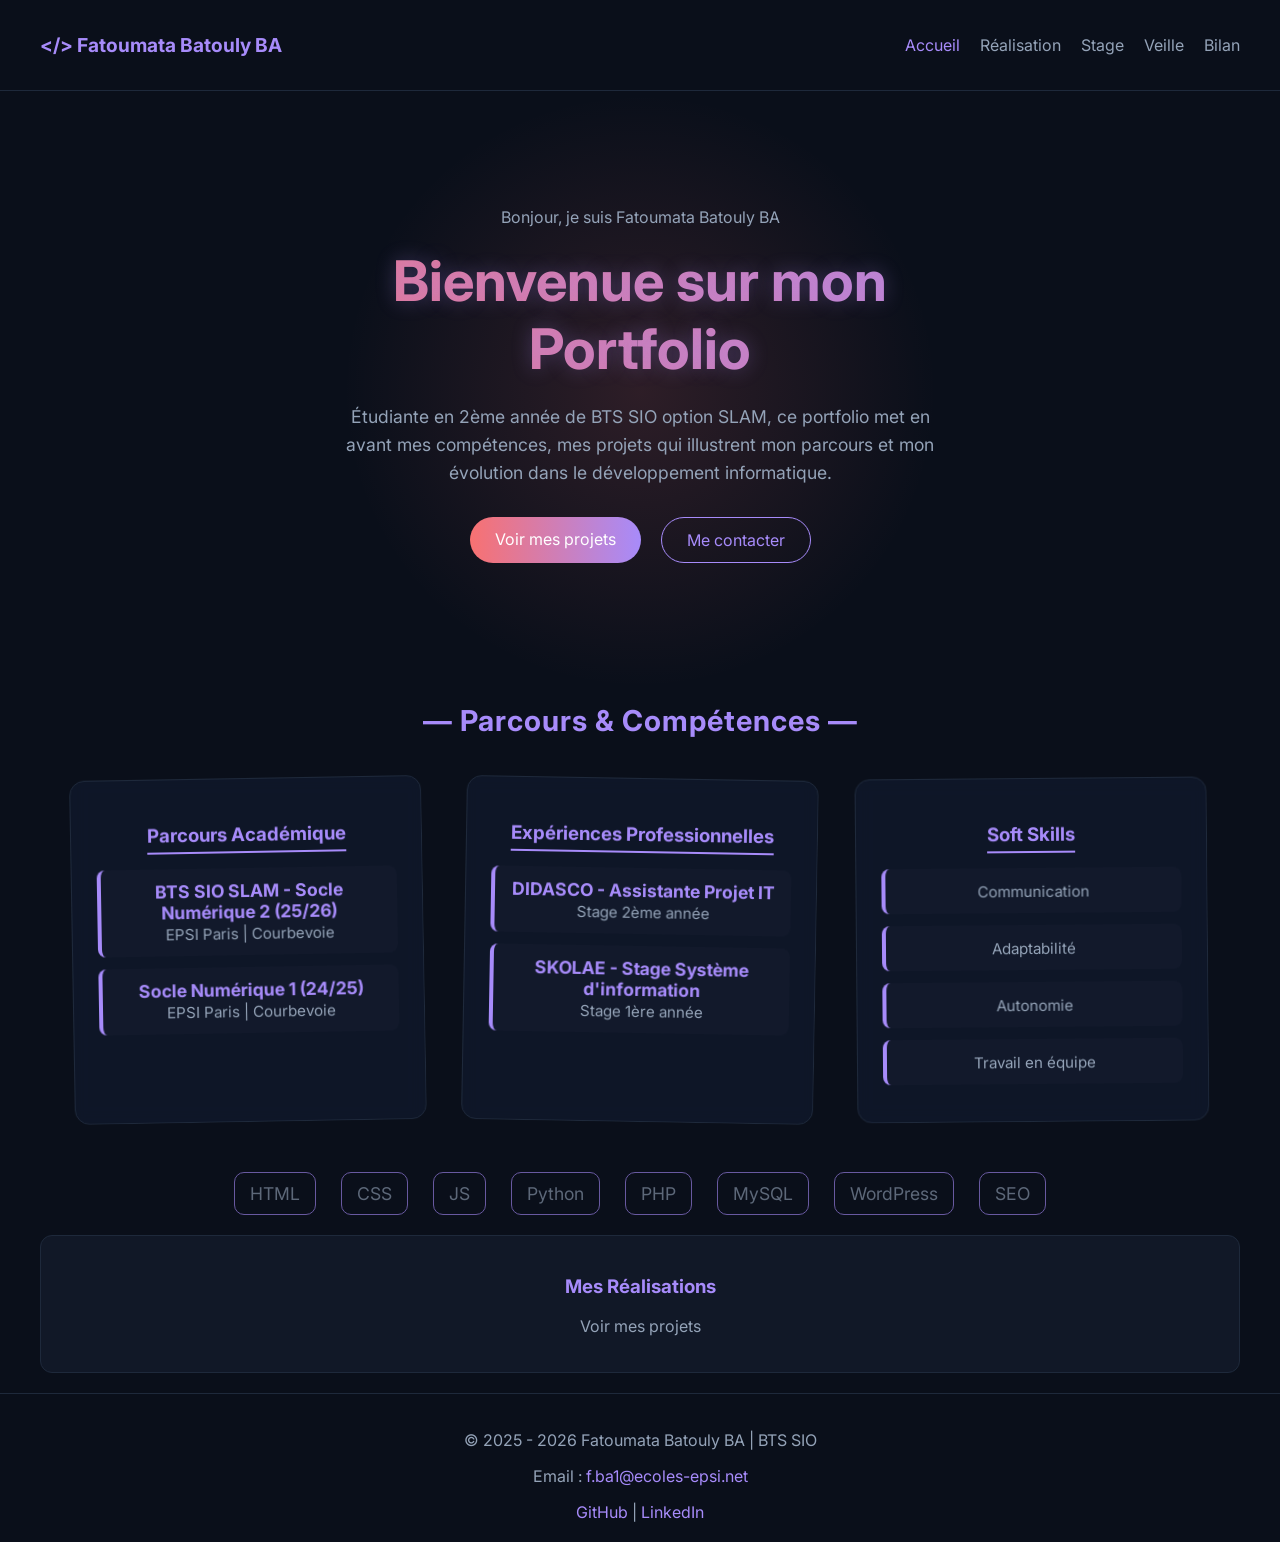
==== commit 84d3d556: "Fix merge conflict in index.html Remove merge conflict markers from index.html" ====
--- a/index.html
+++ b/index.html
@@ -127,6 +127,5 @@
 </footer>
 
 </body>
-<<<<<<< HEAD:Index.html
 </html>
 
